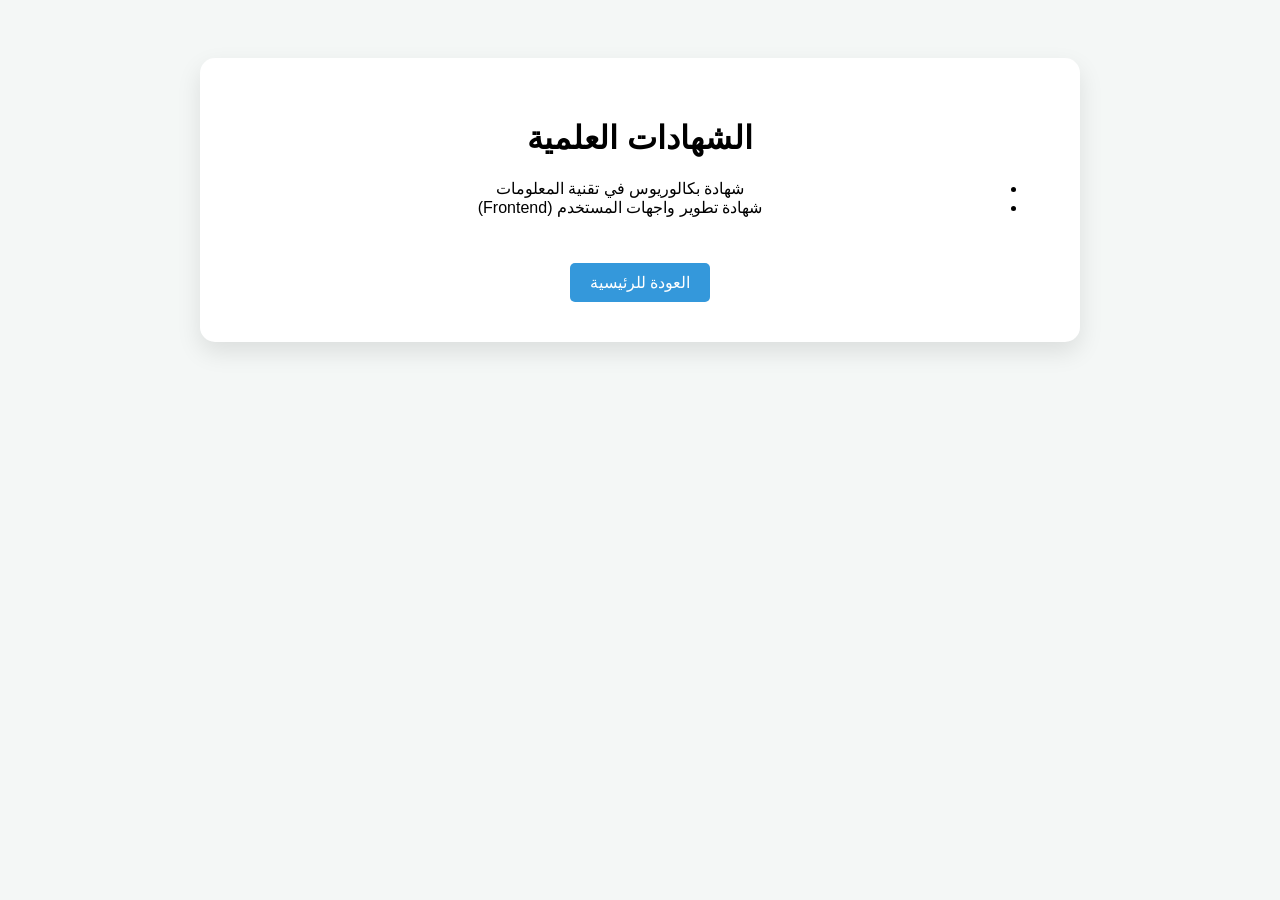
==== certificates.html @ 752701b0 "Add files via upload" ====
<!DOCTYPE html>
<html lang="ar" dir="rtl">
<head>
    <meta charset="UTF-8">
    <title>شهاداتي</title>
    <link rel="stylesheet" href="style.css">
</head>
<body>
    <div class="container">
        <h1>الشهادات العلمية</h1>
        <ul>
            <li>شهادة بكالوريوس في تقنية المعلومات</li>
            <li>شهادة تطوير واجهات المستخدم (Frontend)</li>
        </ul>
        <a href="index.html" class="back-btn">العودة للرئيسية</a>
    </div>
</body>
</html>
---- style.css ----
:root {
    --primary: #2c3e50;
    --accent: #3498db;
    --light: #ecf0f1;
}

body {
    font-family: 'Arial', sans-serif;
    background-color: #f4f7f6;
    text-align: center;
    padding: 50px 20px;
}

.container {
    max-width: 800px;
    margin: 0 auto;
    background: white;
    padding: 40px;
    border-radius: 15px;
    box-shadow: 0 10px 25px rgba(0,0,0,0.1);
}

.profile-img {
    width: 150px;
    height: 150px;
    border-radius: 50%;
    border: 5px solid var(--accent);
    margin-bottom: 20px;
}
.bio-box {
    margin-top: 15px;
    padding: 15px;
    background-color: rgba(52, 152, 219, 0.05); /* لون خلفية خفيف جداً */
    border-right: 4px solid #3498db; /* خط جانبي بلون الزر الأزرق */
    text-align: right;
    max-width: 450px; /* ليظل النص مجموعاً ومرتباً */
}

.bio-box h3 {
    font-size: 18px;
    color: #2c3e50;
    margin-bottom: 8px;
}

.bio-box p {
    font-size: 15px;
    line-height: 1.6;
    color: #666;
    margin: 0;
}
/* شبكة الأزرار في الرئيسية */
.main-buttons-grid {
    display: grid;
    grid-template-columns: 1fr 1fr;
    gap: 20px;
    margin-top: 40px;
}

.nav-card {
    background: var(--primary);
    color: white;
    padding: 30px;
    text-decoration: none;
    border-radius: 10px;
    transition: 0.3s;
    display: flex;
    flex-direction: column;
    gap: 10px;
    font-size: 18px;
}

.nav-card i { font-size: 30px; color: var(--accent); }
.nav-card:hover { transform: translateY(-5px); background: #34495e; }

/* أزرار العودة */
.back-btn {
    display: inline-block;
    margin-top: 30px;
    padding: 10px 20px;
    background: var(--accent);
    color: white;
    text-decoration: none;
    border-radius: 5px;
}

.info-box {
    text-align: right;
    background: #f9f9f9;
    padding: 20px;
    border-radius: 8px;
    margin-top: 20px;
}
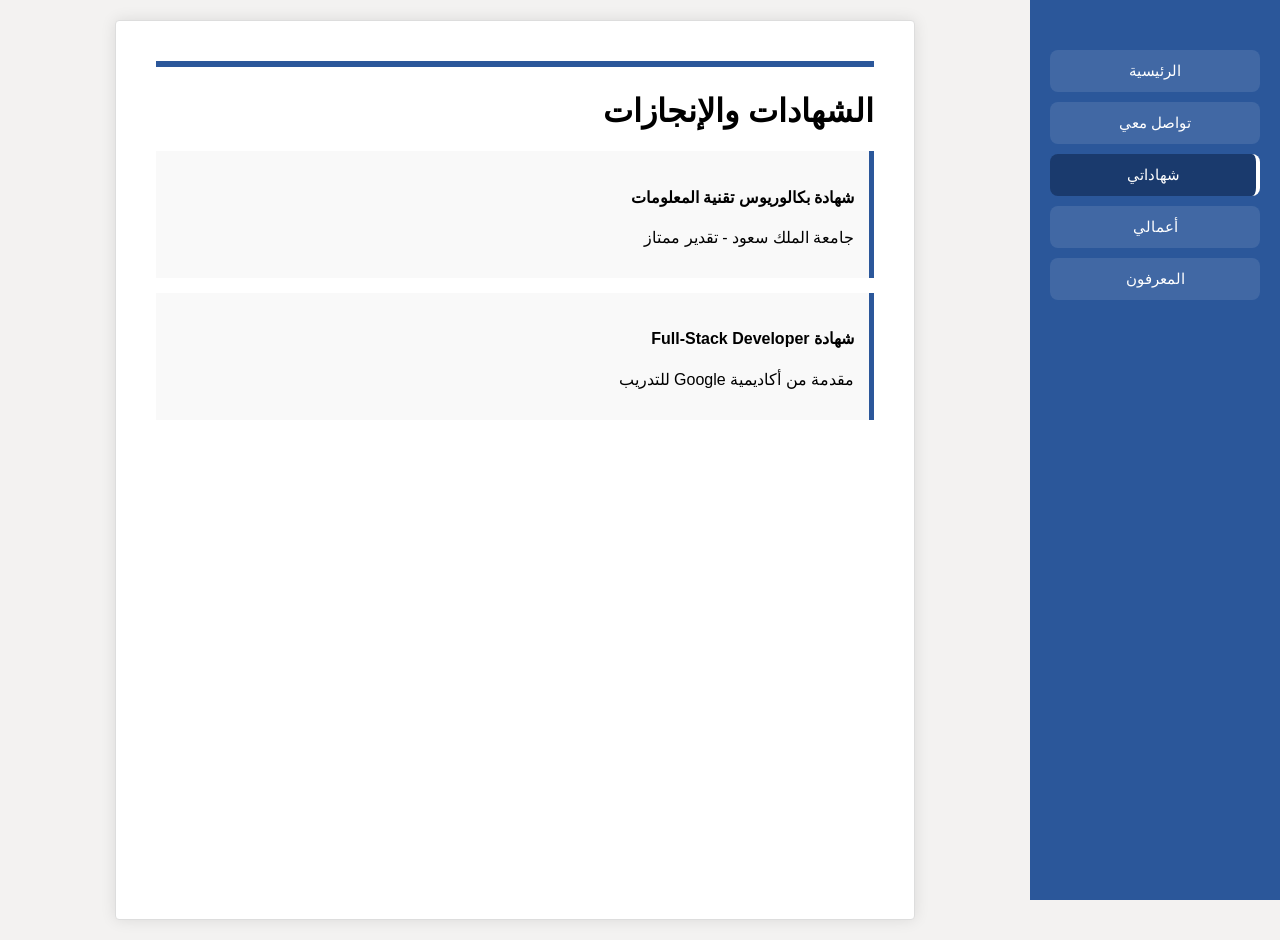
==== commit afb43a38: "Add files via upload" ====
--- a/certificates.html
+++ b/certificates.html
@@ -6,13 +6,29 @@
     <link rel="stylesheet" href="style.css">
 </head>
 <body>
-    <div class="container">
-        <h1>الشهادات العلمية</h1>
-        <ul>
-            <li>شهادة بكالوريوس في تقنية المعلومات</li>
-            <li>شهادة تطوير واجهات المستخدم (Frontend)</li>
+    <div class="sidebar">
+        <ul class="nav-menu">
+            <li><a href="index.html">الرئيسية</a></li>
+            <li><a href="contact.html">تواصل معي</a></li>
+            <li><a href="certificates.html" class="active-link">شهاداتي</a></li>
+            <li><a href="portfolio.html">أعمالي</a></li>
+            <li><a href="references.html">المعرفون</a></li>
         </ul>
-        <a href="index.html" class="back-btn">العودة للرئيسية</a>
     </div>
+    <div class="main-content">
+        <div class="word-page">
+            <div class="header-line"></div>
+            <h1>الشهادات والإنجازات</h1>
+            <div class="info-box">
+                <h4>شهادة بكالوريوس تقنية المعلومات</h4>
+                <p>جامعة الملك سعود - تقدير ممتاز</p>
+            </div>
+            <div class="info-box">
+                <h4>شهادة Full-Stack Developer</h4>
+                <p>مقدمة من أكاديمية Google للتدريب</p>
+            </div>
+        </div>
+    </div>
+    <script src="script.js"></script>
 </body>
 </html>
--- a/style.css
+++ b/style.css
@@ -1,92 +1,133 @@
 :root {
-    --primary: #2c3e50;
-    --accent: #3498db;
-    --light: #ecf0f1;
+    --primary-blue: #2b579a;
+    --dark-grey: #333;
+    --light-bg: #f3f2f1;
+    --white: #ffffff;
 }
 
+* { box-sizing: border-box; }
+
 body {
-    font-family: 'Arial', sans-serif;
-    background-color: #f4f7f6;
-    text-align: center;
-    padding: 50px 20px;
+    font-family: 'Segoe UI', Tahoma, Arial, sans-serif;
+    background-color: var(--light-bg);
+    margin: 0;
+    display: flex;
+    flex-direction: row;
+    direction: rtl;
 }
 
-.container {
-    max-width: 800px;
-    margin: 0 auto;
-    background: white;
-    padding: 40px;
-    border-radius: 15px;
-    box-shadow: 0 10px 25px rgba(0,0,0,0.1);
+/* القائمة الجانبية (للكمبيوتر) */
+.sidebar {
+    width: 250px;
+    background-color: var(--primary-blue);
+    height: 100vh;
+    position: fixed;
+    right: 0;
+    top: 0;
+    color: white;
+    padding: 20px;
+    z-index: 1000;
+    transition: 0.3s;
 }
 
-.profile-img {
-    width: 150px;
-    height: 150px;
-    border-radius: 50%;
-    border: 5px solid var(--accent);
-    margin-bottom: 20px;
-}
-.bio-box {
-    margin-top: 15px;
-    padding: 15px;
-    background-color: rgba(52, 152, 219, 0.05); /* لون خلفية خفيف جداً */
-    border-right: 4px solid #3498db; /* خط جانبي بلون الزر الأزرق */
-    text-align: right;
-    max-width: 450px; /* ليظل النص مجموعاً ومرتباً */
+.nav-menu { list-style: none; padding: 0; margin-top: 30px; }
+.nav-menu li { margin: 10px 0; }
+.nav-menu a {
+    color: white;
+    text-decoration: none;
+    display: block;
+    padding: 12px;
+    background: rgba(255,255,255,0.1);
+    border-radius: 8px;
+    text-align: center;
+    font-size: 15px;
 }
 
-.bio-box h3 {
-    font-size: 18px;
-    color: #2c3e50;
-    margin-bottom: 8px;
+.nav-menu a:hover, .active-link { 
+    background: #1a3a6d !important; 
+    border-right: 4px solid #fff; 
 }
 
-.bio-box p {
-    font-size: 15px;
-    line-height: 1.6;
-    color: #666;
-    margin: 0;
-}
-/* شبكة الأزرار في الرئيسية */
-.main-buttons-grid {
-    display: grid;
-    grid-template-columns: 1fr 1fr;
-    gap: 20px;
-    margin-top: 40px;
+/* منطقة المحتوى */
+.main-content {
+    margin-right: 250px; /* مساحة للسيدبار في الكمبيوتر */
+    padding: 20px;
+    width: 100%;
+    display: flex;
+    justify-content: center;
 }
 
-.nav-card {
-    background: var(--primary);
-    color: white;
-    padding: 30px;
-    text-decoration: none;
-    border-radius: 10px;
-    transition: 0.3s;
-    display: flex;
-    flex-direction: column;
-    gap: 10px;
-    font-size: 18px;
+.word-page {
+    background: var(--white);
+    width: 100%;
+    max-width: 800px;
+    min-height: 100vh;
+    padding: 40px;
+    box-shadow: 0 0 15px rgba(0,0,0,0.1);
+    border: 1px solid #ddd;
+    border-radius: 4px;
 }
 
-.nav-card i { font-size: 30px; color: var(--accent); }
-.nav-card:hover { transform: translateY(-5px); background: #34495e; }
+.header-line { border-top: 6px solid var(--primary-blue); margin-bottom: 25px; }
 
-/* أزرار العودة */
-.back-btn {
-    display: inline-block;
-    margin-top: 30px;
-    padding: 10px 20px;
-    background: var(--accent);
-    color: white;
-    text-decoration: none;
-    border-radius: 5px;
+/* الصورة والترويسة */
+.profile-header { 
+    display: flex; 
+    align-items: center; 
+    gap: 20px; 
+    border-bottom: 2px solid #eee; 
+    padding-bottom: 20px; 
+    flex-wrap: wrap; /* للسماح بنزول العناصر في الجوال */
 }
 
-.info-box {
-    text-align: right;
-    background: #f9f9f9;
-    padding: 20px;
-    border-radius: 8px;
-    margin-top: 20px;
+.profile-pic { 
+    width: 120px; 
+    height: 120px; 
+    border-radius: 50%; 
+    border: 3px solid var(--primary-blue); 
+    object-fit: cover; 
+}
+
+.info-box { border-right: 5px solid var(--primary-blue); background: #f9f9f9; padding: 15px; margin: 15px 0; }
+.skills-grid { display: grid; grid-template-columns: repeat(auto-fit, minmax(140px, 1fr)); gap: 10px; }
+.skill-item { background: #eee; padding: 10px; border-radius: 4px; text-align: center; }
+
+/* ========================================== */
+/* تعديلات خاصة بالجوال (Media Queries) */
+/* ========================================== */
+@media (max-width: 768px) {
+    body { flex-direction: column; }
+
+    .sidebar {
+        width: 100%;
+        height: auto;
+        position: relative; /* تصبح في الأعلى بدلاً من الجنب */
+        padding: 10px;
+    }
+
+    .nav-menu {
+        display: flex;
+        flex-wrap: wrap;
+        margin-top: 10px;
+        justify-content: center;
+        gap: 5px;
+    }
+
+    .nav-menu li { margin: 0; flex: 1 1 45%; } /* الأزرار تأخذ نصف العرض في الجوال */
+    .nav-menu a { padding: 8px; font-size: 13px; }
+
+    .main-content {
+        margin-right: 0; /* إلغاء الهامش في الجوال */
+        padding: 10px;
+    }
+
+    .word-page {
+        padding: 20px;
+        box-shadow: none; /* إزالة الظل لتوفير المساحة */
+    }
+
+    .profile-header {
+        justify-content: center;
+        text-align: center;
+    }
 }
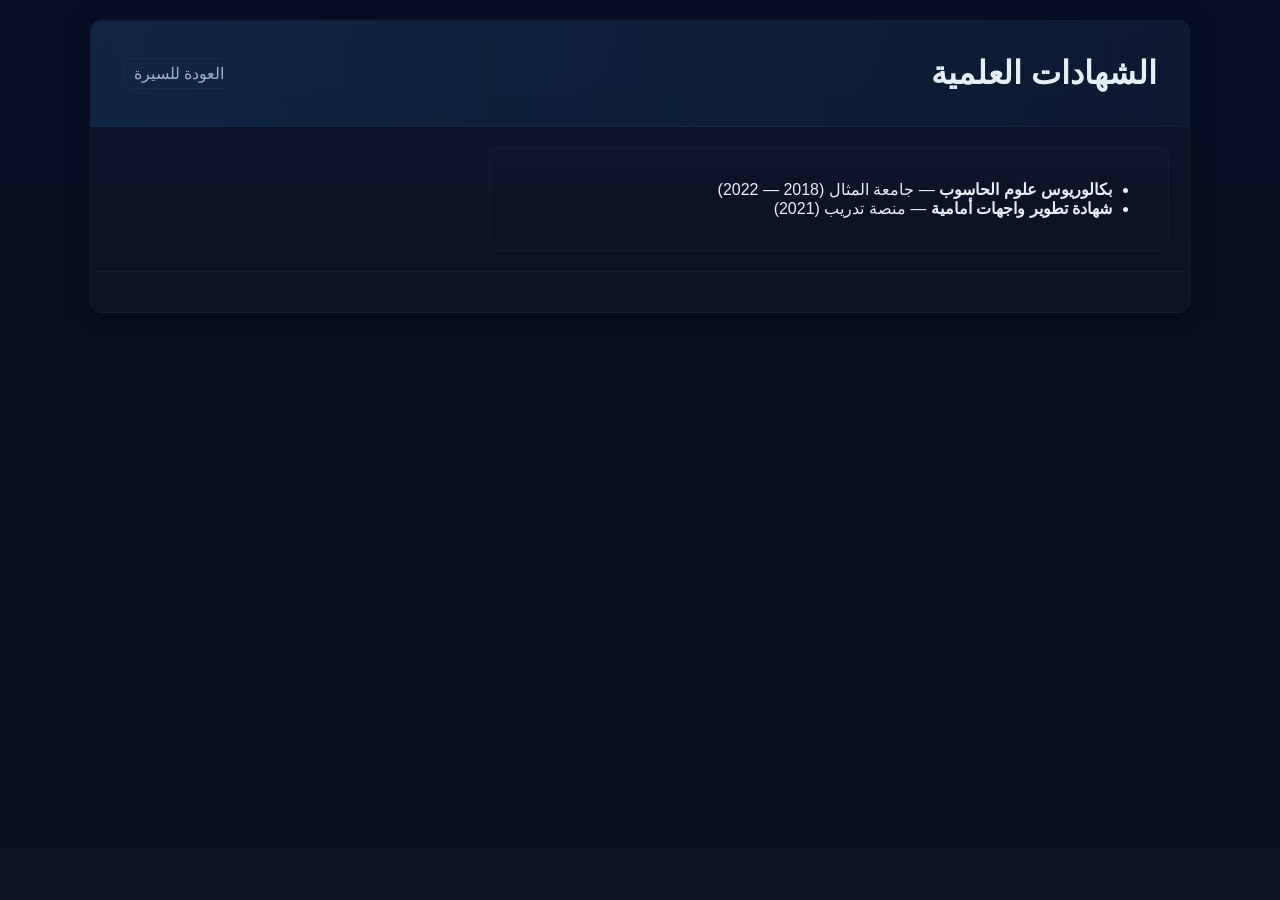
==== commit 44c5bd84: "Add files via upload" ====
--- a/certificates.html
+++ b/certificates.html
@@ -1,34 +1,40 @@
-<!DOCTYPE html>
+<!doctype html>
 <html lang="ar" dir="rtl">
 <head>
-    <meta charset="UTF-8">
-    <title>شهاداتي</title>
-    <link rel="stylesheet" href="style.css">
+  <meta charset="utf-8" />
+  <meta name="viewport" content="width=device-width,initial-scale=1" />
+  <title>الشهادات — مازن علي</title>
+  <link rel="stylesheet" href="styles.css" />
 </head>
-<body>
-    <div class="sidebar">
-        <ul class="nav-menu">
-            <li><a href="index.html">الرئيسية</a></li>
-            <li><a href="contact.html">تواصل معي</a></li>
-            <li><a href="certificates.html" class="active-link">شهاداتي</a></li>
-            <li><a href="portfolio.html">أعمالي</a></li>
-            <li><a href="references.html">المعرفون</a></li>
+<body class="dark">
+  <div class="doc-frame">
+    <header class="doc-header small">
+      <div class="container header-row">
+        <div class="center">
+          <h1>الشهادات العلمية</h1>
+        </div>
+        <div class="right">
+          <a href="index.html" class="back-link">العودة للسيرة</a>
+        </div>
+      </div>
+    </header>
+
+    <main class="container doc-body">
+      <section class="card certs">
+        <ul class="cert-list">
+          <li contenteditable="true"><strong>بكالوريوس علوم الحاسوب</strong> — جامعة المثال (2018 — 2022)</li>
+          <li contenteditable="true"><strong>شهادة تطوير واجهات أمامية</strong> — منصة تدريب (2021)</li>
         </ul>
-    </div>
-    <div class="main-content">
-        <div class="word-page">
-            <div class="header-line"></div>
-            <h1>الشهادات والإنجازات</h1>
-            <div class="info-box">
-                <h4>شهادة بكالوريوس تقنية المعلومات</h4>
-                <p>جامعة الملك سعود - تقدير ممتاز</p>
-            </div>
-            <div class="info-box">
-                <h4>شهادة Full-Stack Developer</h4>
-                <p>مقدمة من أكاديمية Google للتدريب</p>
-            </div>
-        </div>
-    </div>
-    <script src="script.js"></script>
+      </section>
+    </main>
+
+    <footer class="doc-footer">
+      <div class="container">
+        <p></p>
+      </div>
+    </footer>
+  </div>
+
+  <script src="script.js"></script>
 </body>
 </html>
--- a/styles.css
+++ b/styles.css
@@ -0,0 +1,100 @@
+:root{
+  --bg:#0b1220;
+  --paper:#0f1724;
+  --accent:#2ea6ff;
+  --muted:#9fb0c8;
+  --text:#e6eef8;
+  --card:#0b1228;
+  --container:1100px;
+  --radius:10px;
+  --shadow: 0 8px 24px rgba(2,6,23,0.6);
+  --font-stack: "Segoe UI", "Noto Kufi Arabic", Tahoma, sans-serif;
+}
+
+*{box-sizing:border-box}
+html,body{height:100%}
+body{
+  margin:0;
+  font-family:var(--font-stack);
+  background:linear-gradient(180deg,#071025 0%, #0b1220 100%);
+  color:var(--text);
+  padding:20px;
+}
+
+/* إطار يشبه صفحة وورد/شريحة بوربوينت */
+.doc-frame{
+  max-width:var(--container);
+  margin:0 auto;
+  background:linear-gradient(180deg, rgba(255,255,255,0.02), rgba(255,255,255,0.01));
+  border:1px solid rgba(255,255,255,0.04);
+  border-radius:12px;
+  box-shadow:var(--shadow);
+  overflow:hidden;
+}
+
+/* رأس يشبه شريط عنوان */
+.doc-header{
+  background:linear-gradient(90deg, rgba(46,166,255,0.12), rgba(46,166,255,0.04));
+  padding:18px 16px;
+  border-bottom:1px solid rgba(255,255,255,0.03);
+}
+.doc-header.small{padding:12px 16px}
+
+/* تخطيط الرأس */
+.container{max-width:var(--container);margin:0 auto;padding:0 16px}
+.header-row{display:flex;align-items:center;gap:12px;justify-content:space-between}
+.header-row .left{flex:0 0 auto}
+.header-row .center{flex:1 1 auto;text-align:right}
+.header-row .right{flex:0 0 auto}
+
+/* صورة واسم */
+.avatar{width:110px;height:110px;border-radius:6px;object-fit:cover;border:3px solid rgba(255,255,255,0.04)}
+.name{margin:0;font-size:1.6rem;font-weight:700}
+.role{margin:6px 0;color:var(--muted)}
+
+/* أزرار سريعة تحت الاسم */
+.quick-actions{display:flex;gap:8px;flex-wrap:wrap;margin-top:12px}
+.action{
+  display:inline-flex;align-items:center;gap:8px;padding:8px 12px;border-radius:8px;
+  background:linear-gradient(180deg, rgba(255,255,255,0.02), rgba(255,255,255,0.01));
+  color:var(--text);text-decoration:none;border:1px solid rgba(255,255,255,0.03);
+  font-weight:600;font-size:0.95rem;
+}
+.action svg{color:var(--accent)}
+.action span{display:inline-block}
+
+/* أيقونات رأسية */
+.icon-btn{background:transparent;border:1px solid rgba(255,255,255,0.04);padding:8px;border-radius:8px;color:var(--text);cursor:pointer;margin-left:6px}
+
+/* الجسم */
+.doc-body{display:grid;grid-template-columns:1fr 360px;gap:18px;padding:20px}
+.card{
+  background:linear-gradient(180deg, rgba(255,255,255,0.01), rgba(255,255,255,0.00));
+  border:1px solid rgba(255,255,255,0.03);
+  padding:16px;border-radius:10px;
+}
+.summary{grid-column:1 / span 1}
+.experience{grid-column:1}
+.skills{grid-column:2}
+
+/* مشاريع */
+.project-grid{display:grid;grid-template-columns:1fr 1fr;gap:12px}
+.project{border:1px dashed rgba(255,255,255,0.03);padding:12px;border-radius:8px}
+.btn{display:inline-block;padding:8px 12px;background:var(--accent);color:#001; border-radius:8px;text-decoration:none;font-weight:700}
+
+/* الخريطة */
+.map-embed iframe{width:100%;height:320px;border:0;border-radius:8px;margin-top:12px}
+
+/* روابط العودة */
+.back-link{color:var(--muted);text-decoration:none;border:1px solid rgba(255,255,255,0.03);padding:6px 10px;border-radius:8px}
+
+/* تذييل */
+.doc-footer{border-top:1px solid rgba(255,255,255,0.03);padding:12px 16px;color:var(--muted)}
+
+/* استجابة */
+@media (max-width:900px){
+  .doc-body{grid-template-columns:1fr;padding:12px}
+  .project-grid{grid-template-columns:1fr}
+  .avatar{width:88px;height:88px}
+  .quick-actions{justify-content:flex-start}
+}
